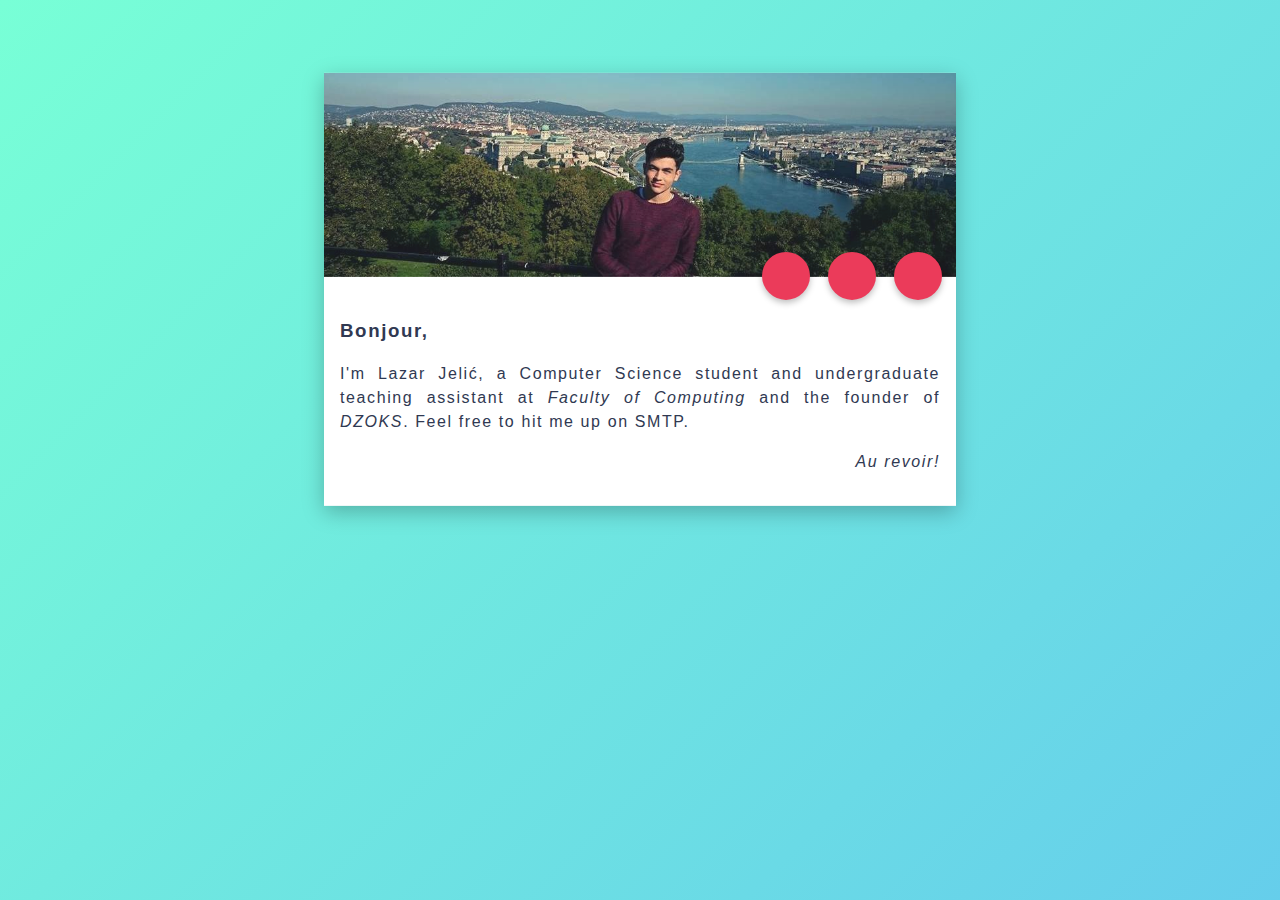
==== index.html @ 9cdaf62e "Changed bio" ====
<!DOCTYPE HTML>
<html lang="en">
<!-- There are some hidden symbols in this page. Good luck finding them! -->
<head>
    <title>Lazar Jelić</title>
    <link rel="stylesheet" href="main.css" type="text/css">
	<link rel="stylesheet" href="https://use.fontawesome.com/releases/v5.0.13/css/all.css" integrity="sha384-DNOHZ68U8hZfKXOrtjWvjxusGo9WQnrNx2sqG0tfsghAvtVlRW3tvkXWZh58N9jp" crossorigin="anonymous">
	<link rel="manifest" href="ico/manifest.json">
	<link rel="mask-icon" href="ico/safari-pinned-tab.svg" color="#54a0ff">
	<link rel="shortcut icon" href="ico/favicon.ico">
	<link rel="icon" type="image/png" sizes="16x16" href="ico/favicon-16x16.png">
	<link rel="icon" type="image/png" sizes="32x32" href="ico/favicon-32x32.png">
	<link rel="icon" type="image/png" sizes="194x194" href="ico/favicon-194x194.png">
	<link rel="apple-touch-icon" sizes="57x57" href="ico/apple-icon-57x57.png">
	<link rel="apple-touch-icon" sizes="60x60" href="ico/apple-icon-60x60.png">
	<link rel="apple-touch-icon" sizes="72x72" href="ico/apple-icon-72x72.png">
	<link rel="apple-touch-icon" sizes="76x76" href="ico/apple-icon-76x76.png">
	<link rel="apple-touch-icon" sizes="114x114" href="ico/apple-icon-114x114.png">
	<link rel="apple-touch-icon" sizes="120x120" href="ico/apple-icon-120x120.png">
	<link rel="apple-touch-icon" sizes="144x144" href="ico/apple-icon-144x144.png">
	<link rel="apple-touch-icon" sizes="152x152" href="ico/apple-icon-152x152.png">
	<link rel="apple-touch-icon" sizes="180x180" href="ico/apple-icon-180x180.png">
	<meta charset="utf-8">
	<meta http-equiv="Cache-control" content="public">
	<meta name="application-name" content="Lazar Jelić">
	<meta name="robots" content="index, follow, all">
	<meta name="description" content="Badass developer">
	<meta name="keywords" content="Lazar Jelić, Software">
	<meta name="author" content="Lazar Jelić">
	<meta name="publisher" content="Lazar Jelić">
	<meta name="google" content="notranslate">
	<meta name="theme-color" content="#54a0ff">
	<meta name="viewport" content="width=device-width, initial-scale=1, user-scalable=no">
	<meta name="msapplication-TileColor" content="#54a0ff">
	<meta name="msapplication-TileImage" content="ico/mstile-144x144.png">
	<meta name="msapplication-config" content="ico/browserconfig.xml">
	<meta name="apple-mobile-web-app-capable" content="yes">
	<meta name="apple-mobile-web-app-status-bar-style" content="black">
	<meta name="apple-mobile-web-app-title" content="Lazar Jelić">
	<meta property="og:title" content="Lazar Jelić">
	<meta property="og:description" content="Badass developer">
	<meta property="og:image" content="hero.jpg">
	<meta property="og:url" content="https://lazarjelic.com/index.html">
	<meta name="twitter:title" content="Lazar Jelić">
	<meta name="twitter:description" content="Badass developer">
	<meta name="twitter:image" content="hero.jpg">
	<meta name="twitter:card" content="summary_large_image">
</head>
<body>
	<div class="card" itemscope itemtype="http://schema.org/Person">
		<div class="hero">
    		<img src="hero.jpg" width="100%" itemprop="image"/>
       	</div>
       	<div class="text">
			<div class="buttons">
				<a class="button" href="https://www.linkedin.com/in/jelic98" itemprop="url"><i class="fab fa-linkedin-in"></i></a>
				<a class="button" href="https://github.com/jelic98"><i class="fab fa-github"></i></a>
				<a class="button" href="mailto:lazarjelic98@gmail.com?body=Let's grab a beer!"><i class="fas fa-envelope"></i></a>
				<meta content="lazarjelic98@gmail.com" itemprop="email">
			</div>
			<h3>Bonjour,</h3>
			<p>I'm <span itemprop="name">Lazar Jelić</span>, a Computer Science student and undergraduate teaching assistant at <a href="https://raf.edu.rs/en">Faculty of Computing</a> and the founder of <a href="https://dzoks.rs" itemprop="memberOf">DZOKS</a>. Feel free to hit me up on SMTP.</p>
			<p class="bye">Au revoir!</p>
	    </div>
    </div>
</body>
</html>
---- main.css ----
:root {
	--color-text: #303952;
	--color-button: #eb3b5a;
	--color-button-content: #ffffff;
	--color-card: #ffffff;
	--color-gradient-start: #fc00ff;
	--color-gradient-mid: #54a0ff;
	--color-gradient-stop: #78ffd6;
	--color-selection-background: #b53471;
	--color-selection-color: #ffffff;
}

::selection {
	color: var(--color-selection-color);
	background: var(--color-selection-background);
}

::-moz-selection {
	color: var(--color-selection-color);
	background: var(--color-selection-background);
}

body {
	position: relative;
	width: 100wh;
	height: 90vh;
	z-index: 1;
  	font-family: "Helvetica Neue", Helvetica, Arial, sans-serif;
  	font-size: 1em;
  	font-weight: 200;
  	line-height: 1.5em;
  	letter-spacing: 0.1em;
  	color: var(--color-text);
	background: var(--color-gradient-mid);
	background: linear-gradient(-45deg, var(--color-gradient-start), var(--color-gradient-mid), var(--color-gradient-stop));
	background-size: 400% 400%;
	-webkit-animation: gradient 10s ease infinite;
	-moz-animation: gradient 10s ease infinite;
	-ms-animation: gradient 10s ease infinite;
	-o-animation: gradient 10s ease infinite;
	animation: gradient 10s ease infinite;
}

@keyframes gradient {
	0% { background-position: 0% 50% }
	50% { background-position: 100% 50% }
	100% { background-position: 0% 50% }
}

@-moz-keyframes gradient {
	0% { background-position: 0% 50% }
	50% { background-position: 100% 50% }
	100% { background-position: 0% 50% }
}

@-webkit-keyframes gradient {
	0% { background-position: 0% 50% }
	50% { background-position: 100% 50% }
	100% { background-position: 0% 50% }
}

.card {
  	display: inline-block;
	position: absolute;
	width: 50%;
    -webkit-transform: translate(50%, 15%);
	-moz-transform: translate(50%, 15%);
    -ms-transform: translate(50%, 15%);
	-o-transform: translate(50%, 15%);
	transform: translate(50%, 15%);
  	text-align: justify;
	background: var(--color-card);
 	box-shadow: 0 6px 20px 0 rgba(0, 0, 0, 0.25);
  	-webkit-transition: box-shadow 250ms ease-in-out;
	-moz-transition: box-shadow 250ms ease-in-out;
  	-ms-transition: box-shadow 250ms ease-in-out;
	-o-transition: box-shadow 250ms ease-in-out;
  	transition: box-shadow 250ms ease-in-out;
}

.card:hover {
  	box-shadow: 0 3px 10px 0 rgba(0, 0, 0, 0.15);
}

.hero {
  	height: 10%;
  	opacity: 0.9;
  	overflow: hidden;
  	-webkit-transition: opacity 250ms ease-in-out;
	-moz-transition: opacity 250ms ease-in-out;
  	-ms-transition: opacity 250ms ease-in-out;
	-o-transition: opacity 250ms ease-in-out;
  	transition: opacity 250ms ease-in-out;
}

.hero:hover,
.card:hover .hero {
  	opacity: 1;
}

.text {
	min-height: 10%;
	padding: 1em;
}

.buttons {
	position: absolute;
	margin-top: -3em;
	right: 0.5em;
}

.button {
	display: inline-block;
	position: relative;
  	width: 1.5em;
  	height: 1.5em;
	margin: 0 0.25em;
	padding: 0.25em;
  	border-radius: 50%;
  	text-align: center;
  	font-size: 1.5em;
  	cursor: pointer;
  	color: var(--color-button-content);
  	background: var(--color-button);
 	box-shadow: 0px 3px 6px rgba(0, 0, 0, 0.25);
  	-webkit-transform: translateZ(0);
	-moz-transform: translateZ(0);
  	-ms-transform: translateZ(0);
	-o-transform: translateZ(0);
  	transform: translateZ(0);
}

.button:hover {
	-webkit-animation-name: wobble;
  	animation-name: wobble;
  	-webkit-animation-duration: 1s;
  	animation-duration: 1s;
  	-webkit-animation-timing-function: ease-in-out;
  	animation-timing-function: ease-in-out;
  	-webkit-animation-iteration-count: 1;
  	animation-iteration-count: 1;
}

.button i {
	padding-top: 0.25em;
	padding-left: 0.07em;
}

p a:link,
p a:visited,
p a:hover,
p a:active {
	color: var(--color-text);
	text-decoration: none;
	font-style: italic;
}

.bye {
	text-align: right;
	font-style: italic;
}

@keyframes wobble {
  16.65% {
    -webkit-transform: translateY(8px);
	-moz-transform: translateY(8px);
    -ms-transform: translateY(8px);
	-o-transform: translateY(8px);
    transform: translateY(8px);
  }
  33.3% {
    -webkit-transform: translateY(-6px);
	-moz-transform: translateY(-6px);
    -ms-transform: translateY(-6px);
	-o-transform: translateY(-6px);
    transform: translateY(-6px);
  }
  49.95% {
    -webkit-transform: translateY(4px);
	-moz-transform: translateY(4px);
    -ms-transform: translateY(4px);
	-o-transform: translateY(4px);
    transform: translateY(4px);
  }
  66.6% {
    -webkit-transform: translateY(-2px);
	-moz-transform: translateY(-2px);
    -ms-transform: translateY(-2px);
	-o-transform: translateY(-2px);
    transform: translateY(-2px);
  }
  83.25% {
    -webkit-transform: translateY(1px);
	-moz-transform: translateY(1px);
    -ms-transform: translateY(1px);
	-o-transform: translateY(1px);
    transform: translateY(1px);
  }
  100% {
    -webkit-transform: translateY(0);
	-moz-transform: translateY(0);
    -ms-transform: translateY(0);
	-o-transform: translateY(0);
    transform: translateY(0);
  }
}

@media screen and (max-width: 720px) {
	.card {
		width: 100%;
    	-webkit-transform: translate(0, 10%);
		-moz-transform: translate(0, 10%);
    	-ms-transform: translate(0, 10%);
		-o-transform: translate(0, 10%);
		transform: translate(0, 10%);
	}
}
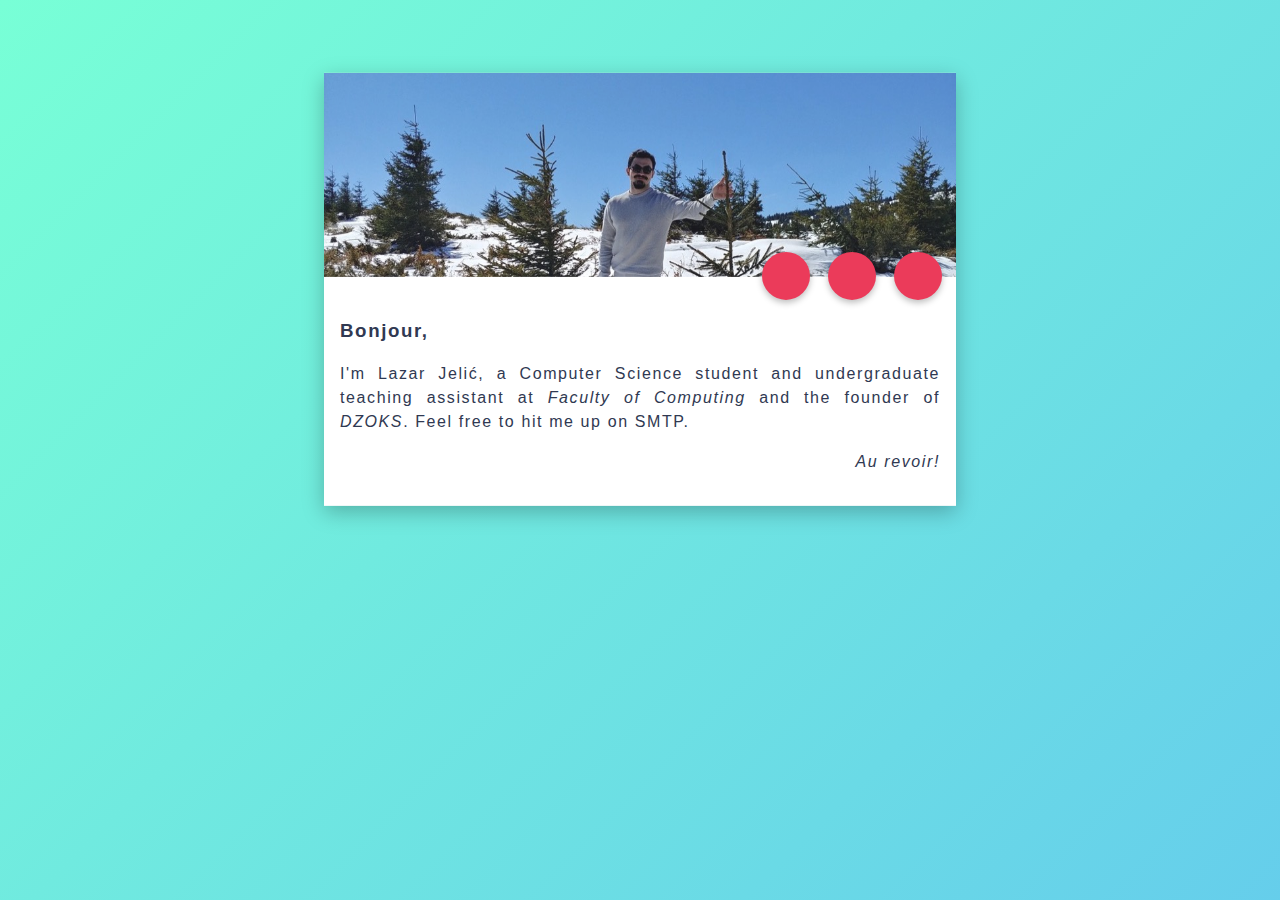
==== commit ba9a1552: "Changed meta description" ====
--- a/index.html
+++ b/index.html
@@ -24,7 +24,7 @@
 	<meta http-equiv="Cache-control" content="public">
 	<meta name="application-name" content="Lazar Jelić">
 	<meta name="robots" content="index, follow, all">
-	<meta name="description" content="Badass developer">
+	<meta name="description" content="Personal website of Lazar Jelić">
 	<meta name="keywords" content="Lazar Jelić, Software">
 	<meta name="author" content="Lazar Jelić">
 	<meta name="publisher" content="Lazar Jelić">
@@ -38,11 +38,11 @@
 	<meta name="apple-mobile-web-app-status-bar-style" content="black">
 	<meta name="apple-mobile-web-app-title" content="Lazar Jelić">
 	<meta property="og:title" content="Lazar Jelić">
-	<meta property="og:description" content="Badass developer">
+	<meta property="og:description" content="Personal website of Lazar Jelić">
 	<meta property="og:image" content="hero.jpg">
 	<meta property="og:url" content="https://lazarjelic.com/index.html">
 	<meta name="twitter:title" content="Lazar Jelić">
-	<meta name="twitter:description" content="Badass developer">
+	<meta name="twitter:description" content="Personal website of Lazar Jelić">
 	<meta name="twitter:image" content="hero.jpg">
 	<meta name="twitter:card" content="summary_large_image">
 </head>
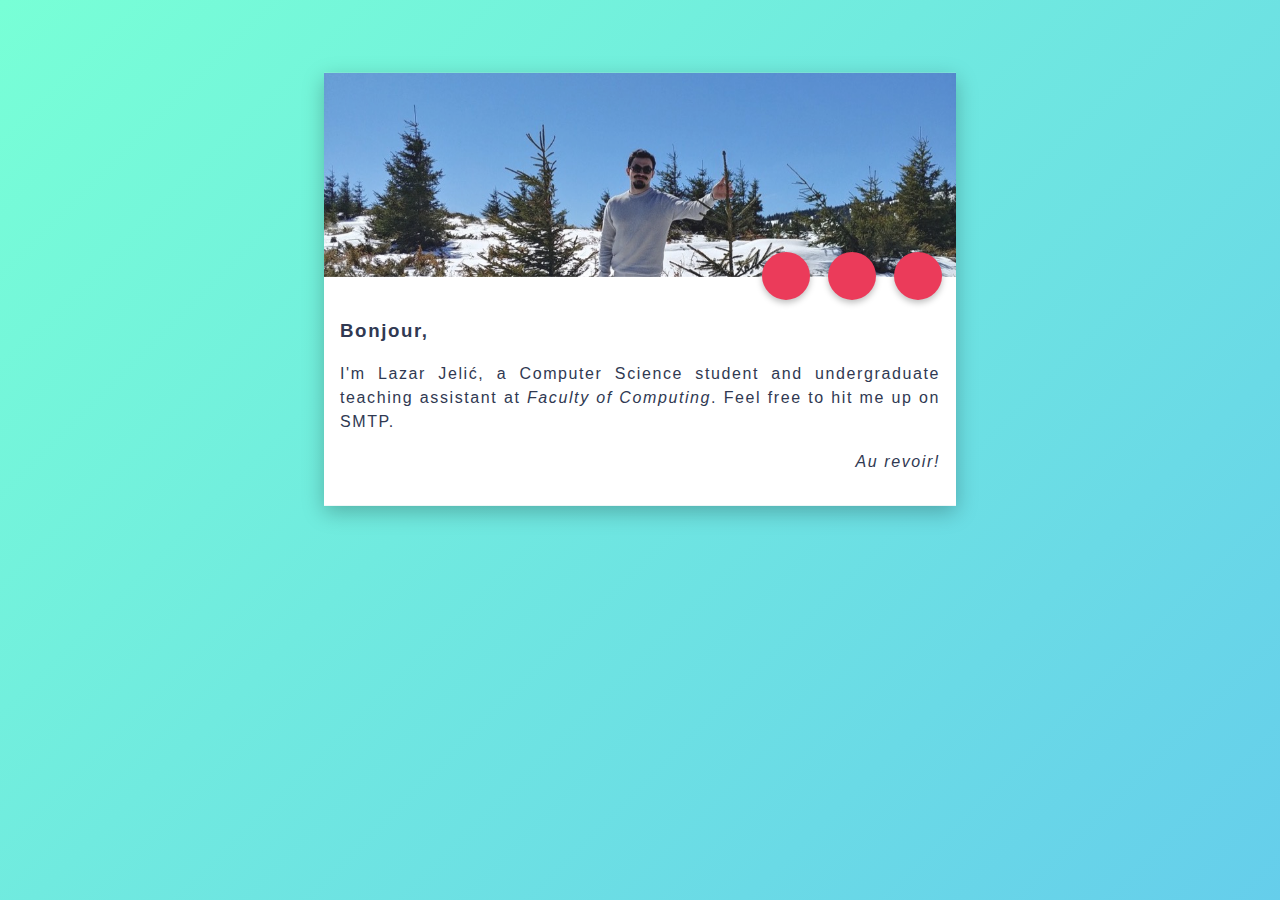
==== commit 28bbbf48: "Changed bio" ====
--- a/index.html
+++ b/index.html
@@ -59,7 +59,7 @@
 				<meta content="lazarjelic98@gmail.com" itemprop="email">
 			</div>
 			<h3>Bonjour,</h3>
-			<p>I'm <span itemprop="name">Lazar Jelić</span>, a Computer Science student and undergraduate teaching assistant at <a href="https://raf.edu.rs/en">Faculty of Computing</a> and the founder of <a href="https://dzoks.rs" itemprop="memberOf">DZOKS</a>. Feel free to hit me up on SMTP.</p>
+			<p>I'm <span itemprop="name">Lazar Jelić</span>, a Computer Science student and undergraduate teaching assistant at <a href="https://raf.edu.rs/en">Faculty of Computing</a>. Feel free to hit me up on SMTP.</p>
 			<p class="bye">Au revoir!</p>
 	    </div>
     </div>
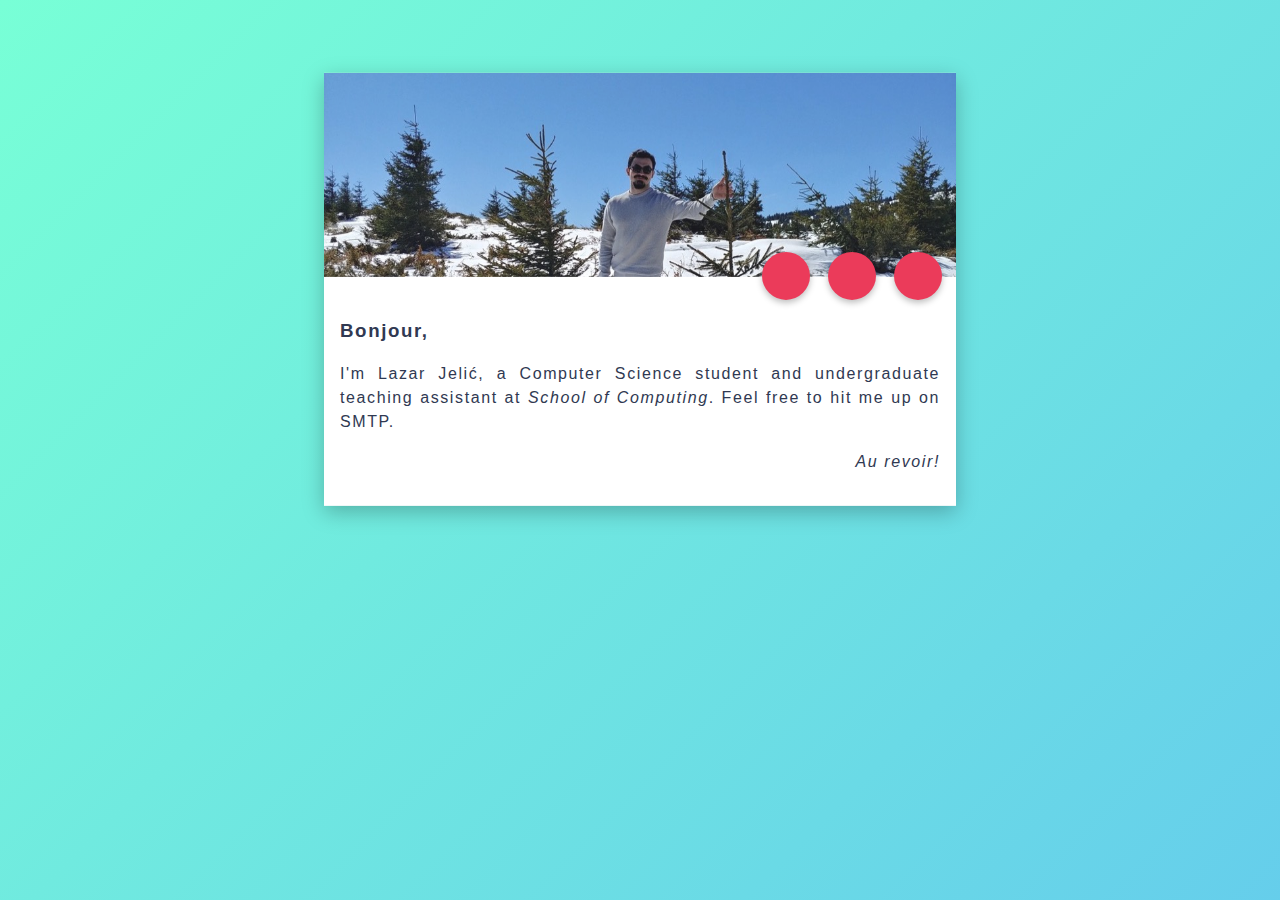
==== commit ffb840d7: "Changed school name" ====
--- a/index.html
+++ b/index.html
@@ -59,7 +59,7 @@
 				<meta content="lazarjelic98@gmail.com" itemprop="email">
 			</div>
 			<h3>Bonjour,</h3>
-			<p>I'm <span itemprop="name">Lazar Jelić</span>, a Computer Science student and undergraduate teaching assistant at <a href="https://raf.edu.rs/en">Faculty of Computing</a>. Feel free to hit me up on SMTP.</p>
+			<p>I'm <span itemprop="name">Lazar Jelić</span>, a Computer Science student and undergraduate teaching assistant at <a href="https://raf.edu.rs/en">School of Computing</a>. Feel free to hit me up on SMTP.</p>
 			<p class="bye">Au revoir!</p>
 	    </div>
     </div>
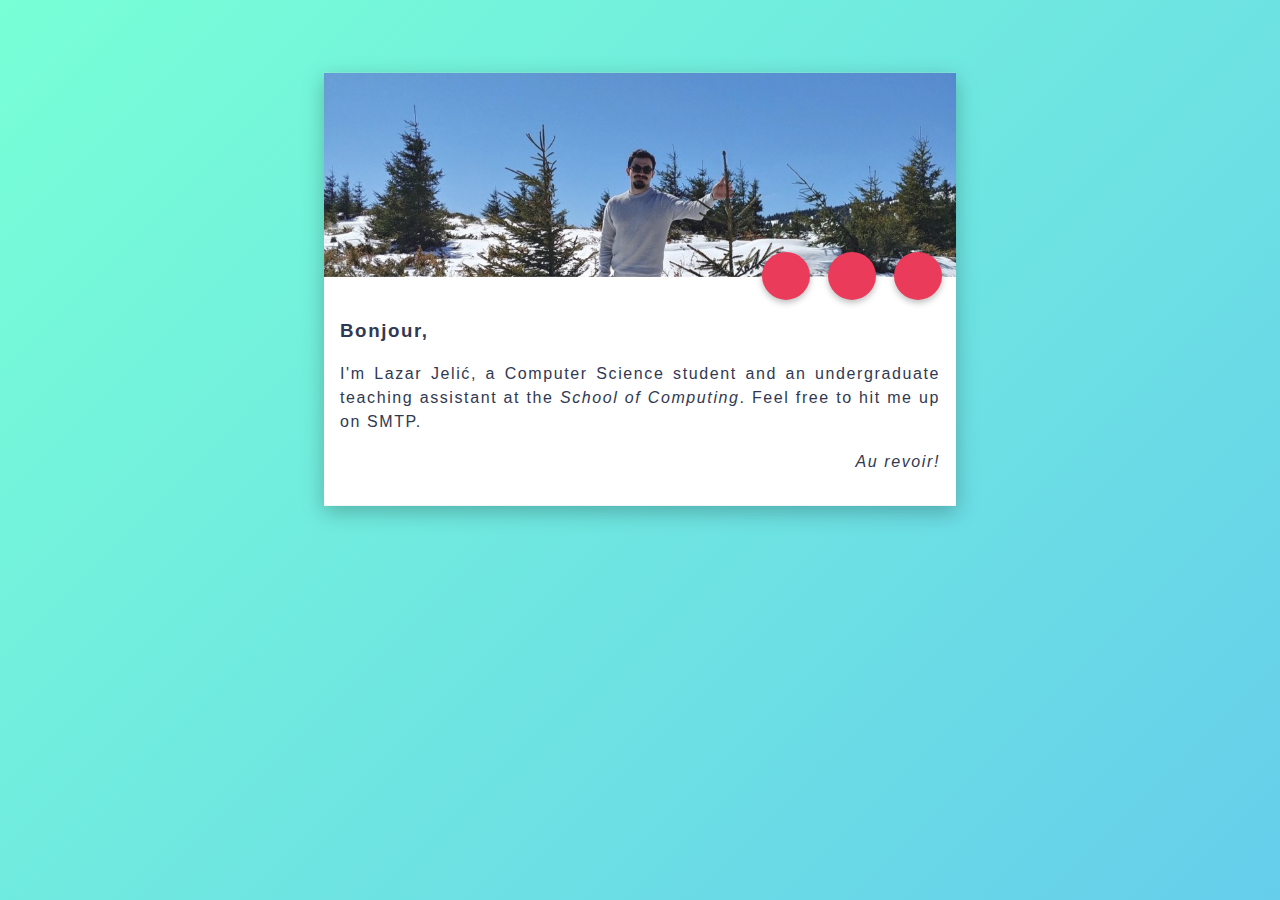
==== commit a6481588: "Changed copy" ====
--- a/index.html
+++ b/index.html
@@ -59,7 +59,7 @@
 				<meta content="lazarjelic98@gmail.com" itemprop="email">
 			</div>
 			<h3>Bonjour,</h3>
-			<p>I'm <span itemprop="name">Lazar Jelić</span>, a Computer Science student and undergraduate teaching assistant at <a href="https://raf.edu.rs/en">School of Computing</a>. Feel free to hit me up on SMTP.</p>
+			<p>I'm <span itemprop="name">Lazar Jelić</span>, a Computer Science student and an undergraduate teaching assistant at the <a href="https://raf.edu.rs/en">School of Computing</a>. Feel free to hit me up on SMTP.</p>
 			<p class="bye">Au revoir!</p>
 	    </div>
     </div>
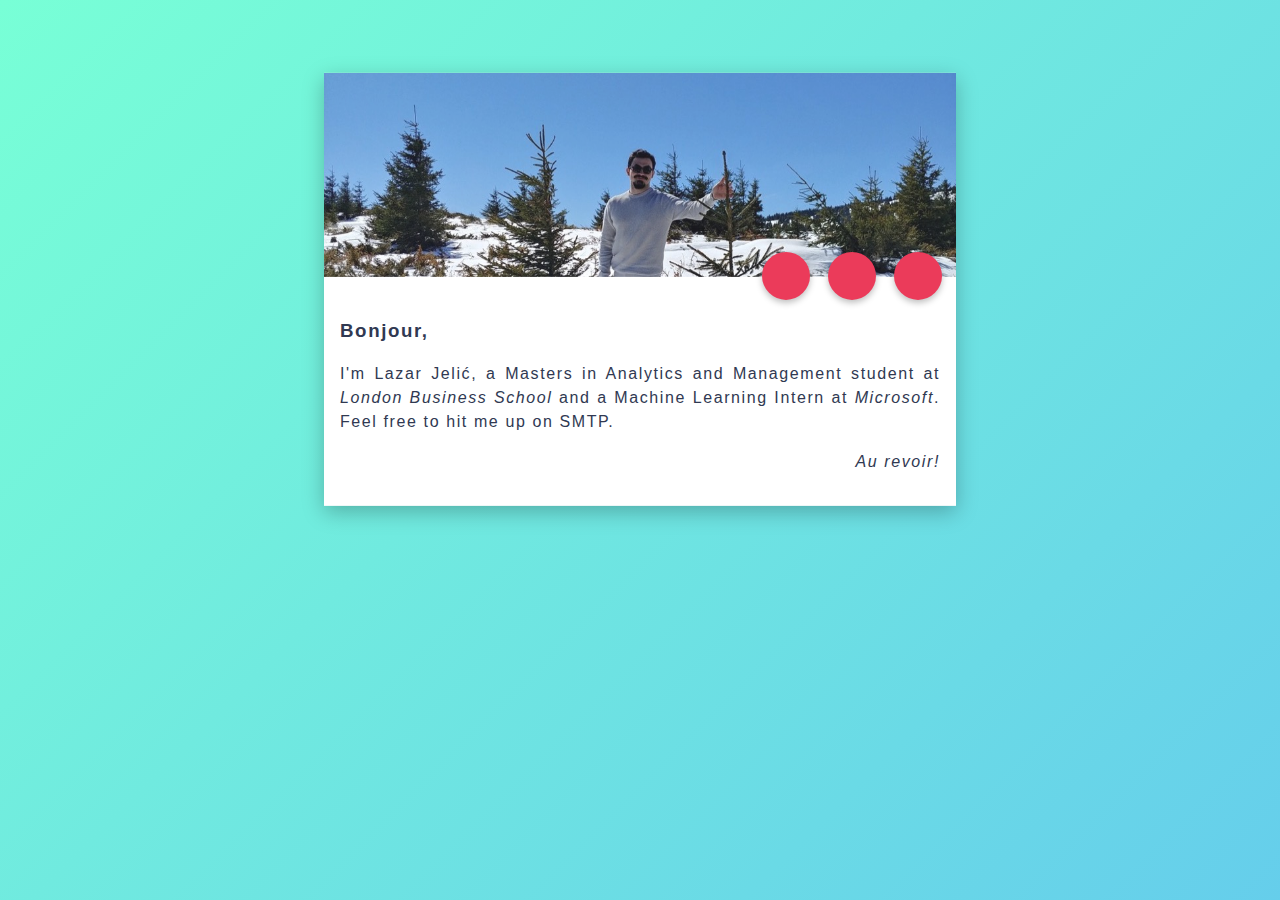
==== commit c3f8ef6f: "Updated positions" ====
--- a/index.html
+++ b/index.html
@@ -55,11 +55,14 @@
 			<div class="buttons">
 				<a class="button" href="https://www.linkedin.com/in/jelic98" itemprop="url"><i class="fab fa-linkedin-in"></i></a>
 				<a class="button" href="https://github.com/jelic98"><i class="fab fa-github"></i></a>
-				<a class="button" href="mailto:lazarjelic98@gmail.com?body=Let's grab a beer!"><i class="fas fa-envelope"></i></a>
+				<a class="button" href="mailto:lazarjelic98@gmail.com"><i class="fas fa-envelope"></i></a>
 				<meta content="lazarjelic98@gmail.com" itemprop="email">
 			</div>
 			<h3>Bonjour,</h3>
-			<p>I'm <span itemprop="name">Lazar Jelić</span>, a Computer Science student and an undergraduate teaching assistant at the <a href="https://raf.edu.rs/en">School of Computing</a>. Feel free to hit me up on SMTP.</p>
+			<p>I'm <span itemprop="name">Lazar Jelić</span>,
+			a Masters in Analytics and Management student at <a href="https://london.edu">London Business School</a>
+			and a Machine Learning Intern at <a href="https://www.microsoft.com/en-rs/mdcs">Microsoft</a>.
+			Feel free to hit me up on SMTP.</p>
 			<p class="bye">Au revoir!</p>
 	    </div>
     </div>
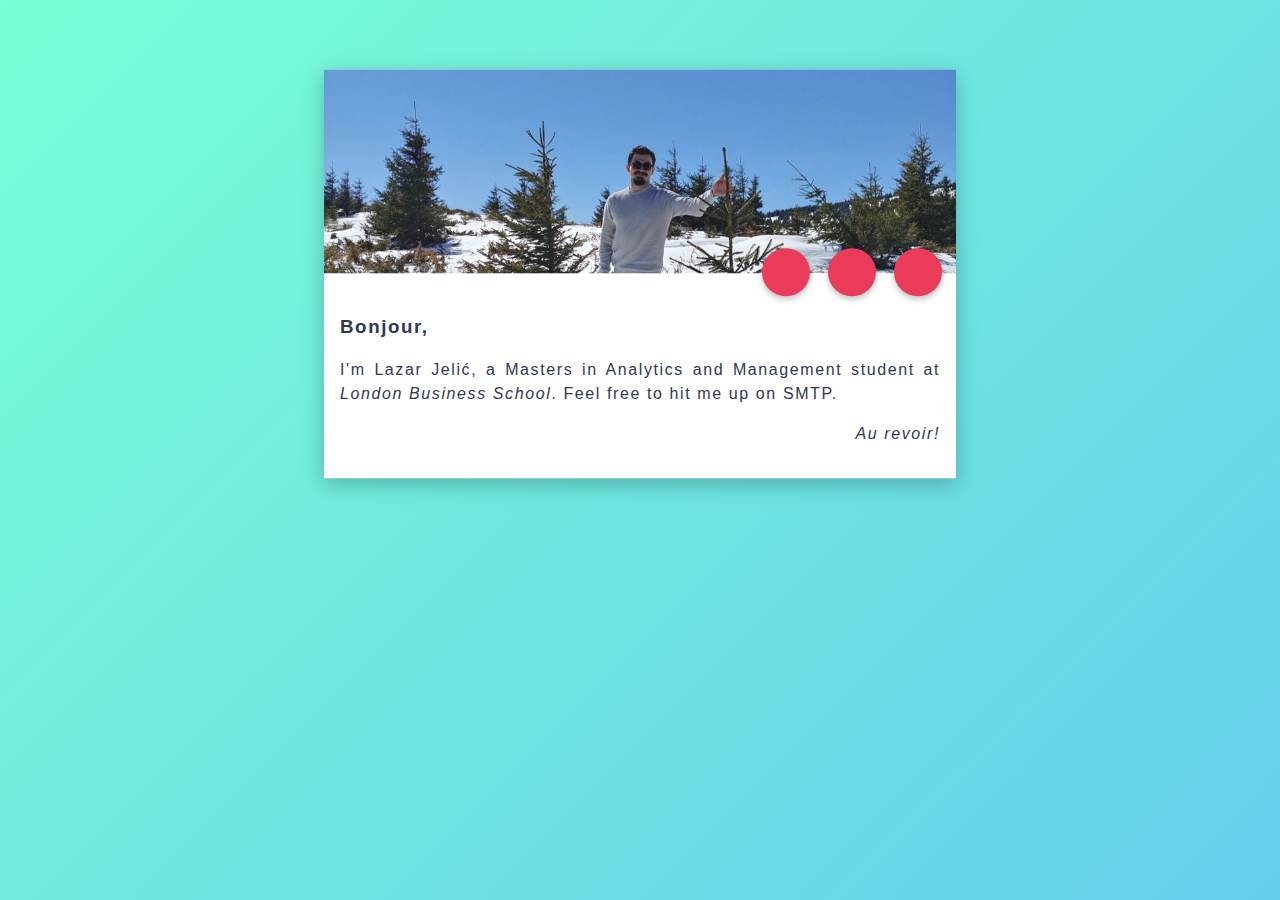
==== commit bfe12607: "Update index.html" ====
--- a/index.html
+++ b/index.html
@@ -60,8 +60,7 @@
 			</div>
 			<h3>Bonjour,</h3>
 			<p>I'm <span itemprop="name">Lazar Jelić</span>,
-			a Masters in Analytics and Management student at <a href="https://london.edu">London Business School</a>
-			and a Machine Learning Intern at <a href="https://www.microsoft.com/en-rs/mdcs">Microsoft</a>.
+			a Masters in Analytics and Management student at <a href="https://london.edu">London Business School</a>.
 			Feel free to hit me up on SMTP.</p>
 			<p class="bye">Au revoir!</p>
 	    </div>
